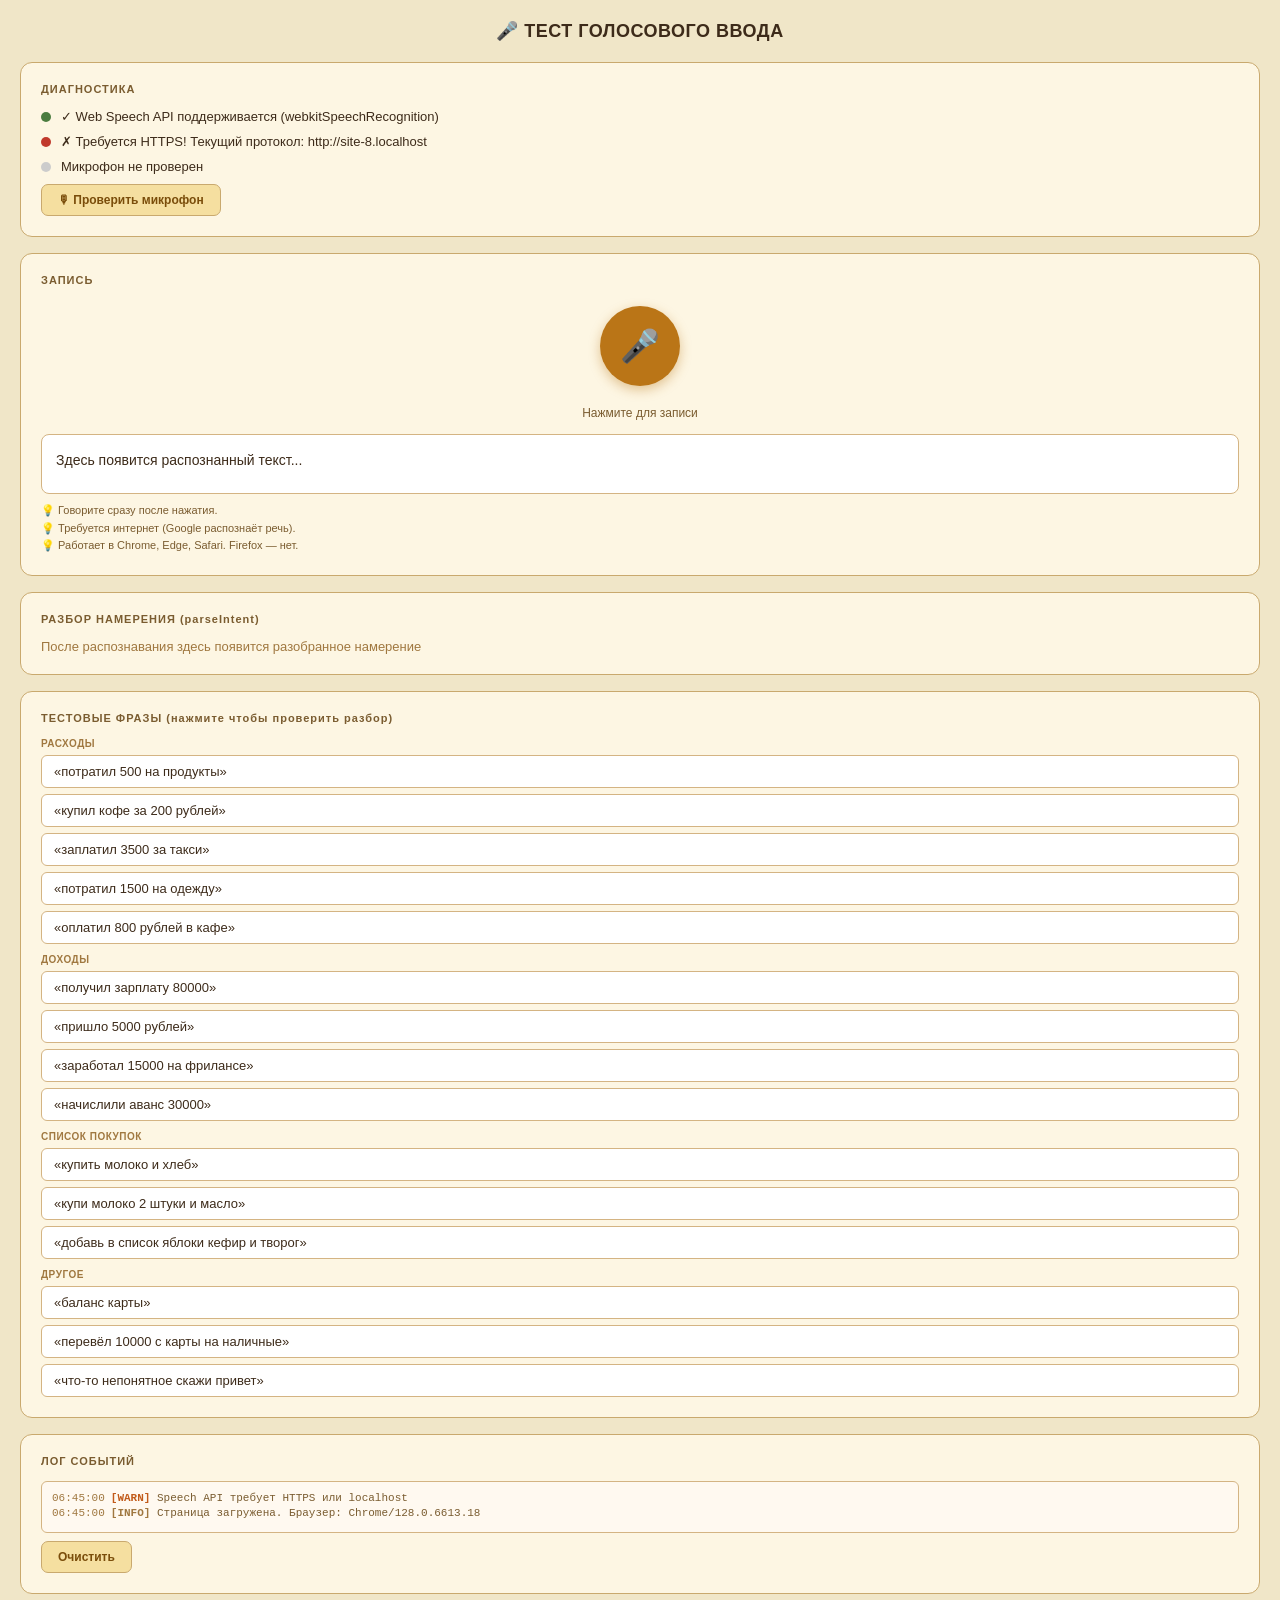
==== voice-test.html @ 2bba3cf2 "Add files via upload" ====
<!DOCTYPE html>
<html lang="ru">
<head>
<meta charset="UTF-8">
<meta name="viewport" content="width=device-width, initial-scale=1.0">
<title>Тест голосового ввода</title>
<style>
  *{box-sizing:border-box;margin:0;padding:0;}
  body{font-family:-apple-system,BlinkMacSystemFont,'Segoe UI',Roboto,sans-serif;background:#F0E6C8;color:#3D2B1A;padding:20px;min-height:100vh;}
  h1{font-size:18px;font-weight:700;color:#3D2B1A;letter-spacing:.5px;margin-bottom:20px;text-align:center;}
  .card{background:#FDF6E3;border:1.5px solid #C9A96E;border-radius:12px;padding:20px;margin-bottom:16px;}
  .card-title{font-size:11px;font-weight:700;color:#7A5C30;letter-spacing:1px;margin-bottom:14px;}
  .status-row{display:flex;align-items:center;gap:10px;margin-bottom:10px;font-size:13px;}
  .dot{width:10px;height:10px;border-radius:50%;flex-shrink:0;}
  .dot.ok{background:#4A7C3F;}
  .dot.warn{background:#C25B1A;}
  .dot.err{background:#C0392B;}
  .dot.gray{background:#ccc;}
  .mic-btn{width:80px;height:80px;border-radius:50%;border:none;font-size:32px;cursor:pointer;background:#BA7517;color:#fff;display:flex;align-items:center;justify-content:center;margin:20px auto;transition:all .2s;box-shadow:0 4px 12px rgba(186,117,23,.4);}
  .mic-btn:hover{background:#7A4D0A;transform:scale(1.05);}
  .mic-btn.recording{background:#C0392B;animation:pulse 1s infinite;}
  .mic-btn.waiting{background:#7A5C30;}
  @keyframes pulse{0%,100%{transform:scale(1);}50%{transform:scale(1.08);}}
  .result-box{background:#fff;border:1.5px solid #D4B483;border-radius:8px;padding:14px;min-height:60px;font-size:14px;color:#3D2B1A;line-height:1.6;white-space:pre-wrap;}
  .result-box.error{border-color:#C0392B;background:#FADBD8;color:#C0392B;}
  .result-box.success{border-color:#4A7C3F;background:#C8DFC4;color:#2D5228;}
  .hint{font-size:11px;color:#7A5C30;margin-top:8px;line-height:1.6;}
  .intent-box{font-size:12px;font-family:monospace;background:#3D2B1A;color:#C9A96E;border-radius:8px;padding:14px;overflow-x:auto;white-space:pre;display:none;}
  .log{font-size:11px;color:#7A5C30;font-family:monospace;max-height:150px;overflow-y:auto;background:#fff9f0;border:1px solid #D4B483;border-radius:6px;padding:10px;}
  .log div{margin-bottom:3px;}
  .log .ts{color:#A07840;margin-right:6px;}
  .btn-row{display:flex;gap:8px;flex-wrap:wrap;}
  .btn{padding:8px 16px;border-radius:7px;border:1.5px solid #C9A96E;background:#F5DFA0;color:#7A4D0A;font-size:12px;font-weight:700;cursor:pointer;}
  .btn:hover{background:#BA7517;color:#fff;border-color:#BA7517;}
  .phrase{background:#fff;border:1px solid #D4B483;border-radius:6px;padding:8px 12px;font-size:13px;cursor:pointer;transition:.15s;}
  .phrase:hover{background:#F5DFA0;border-color:#BA7517;}
  .phrases{display:flex;flex-direction:column;gap:6px;}
  .section-label{font-size:10px;font-weight:700;color:#A07840;letter-spacing:.5px;margin:10px 0 6px;}
</style>
</head>
<body>

<h1>🎤 ТЕСТ ГОЛОСОВОГО ВВОДА</h1>

<!-- Диагностика -->
<div class="card">
  <div class="card-title">ДИАГНОСТИКА</div>
  <div class="status-row"><div class="dot gray" id="dot-api"></div><span id="txt-api">Проверяю Web Speech API...</span></div>
  <div class="status-row"><div class="dot gray" id="dot-https"></div><span id="txt-https">Проверяю протокол...</span></div>
  <div class="status-row"><div class="dot gray" id="dot-mic"></div><span id="txt-mic">Микрофон не проверен</span></div>
  <div style="margin-top:10px">
    <button class="btn" onclick="checkMic()">🎙 Проверить микрофон</button>
  </div>
</div>

<!-- Запись -->
<div class="card">
  <div class="card-title">ЗАПИСЬ</div>
  <button class="mic-btn" id="mic-btn" onclick="toggleRecording()">🎤</button>
  <div style="text-align:center;font-size:12px;color:#7A5C30;margin-bottom:14px" id="rec-status">Нажмите для записи</div>
  <div class="result-box" id="result-box">Здесь появится распознанный текст...</div>
  <div class="hint">
    💡 Говорите сразу после нажатия.<br>
    💡 Требуется интернет (Google распознаёт речь).<br>
    💡 Работает в Chrome, Edge, Safari. Firefox — нет.
  </div>
</div>

<!-- Разбор намерения -->
<div class="card">
  <div class="card-title">РАЗБОР НАМЕРЕНИЯ (parseIntent)</div>
  <div class="intent-box" id="intent-box"></div>
  <div id="intent-placeholder" style="font-size:13px;color:#A07840">После распознавания здесь появится разобранное намерение</div>
</div>

<!-- Тестовые фразы -->
<div class="card">
  <div class="card-title">ТЕСТОВЫЕ ФРАЗЫ (нажмите чтобы проверить разбор)</div>
  <div class="section-label">РАСХОДЫ</div>
  <div class="phrases" id="phrases-expense"></div>
  <div class="section-label">ДОХОДЫ</div>
  <div class="phrases" id="phrases-income"></div>
  <div class="section-label">СПИСОК ПОКУПОК</div>
  <div class="phrases" id="phrases-shop"></div>
  <div class="section-label">ДРУГОЕ</div>
  <div class="phrases" id="phrases-other"></div>
</div>

<!-- Лог событий -->
<div class="card">
  <div class="card-title">ЛОГ СОБЫТИЙ</div>
  <div class="log" id="log"></div>
  <div style="margin-top:8px"><button class="btn" onclick="clearLog()">Очистить</button></div>
</div>

<script>
// ── Диагностика ─────────────────────────────────────────────────
function setDot(id,txtId,status,msg){
  const dot=document.getElementById(id);
  const txt=document.getElementById(txtId);
  dot.className='dot '+status;
  txt.textContent=msg;
}

function runDiagnostics(){
  // Web Speech API
  if(window.SpeechRecognition||window.webkitSpeechRecognition){
    setDot('dot-api','txt-api','ok','✓ Web Speech API поддерживается ('+
      (window.SpeechRecognition?'SpeechRecognition':'webkitSpeechRecognition')+')');
  }else{
    setDot('dot-api','txt-api','err','✗ Web Speech API НЕ поддерживается — используйте Chrome или Safari');
    document.getElementById('mic-btn').disabled=true;
  }
  // HTTPS
  const proto=location.protocol;
  const isLocal=location.hostname==='localhost'||location.hostname==='127.0.0.1';
  if(proto==='https:'||isLocal){
    setDot('dot-https','txt-https','ok','✓ Протокол: '+(isLocal?'localhost (разрешено)':location.origin));
  }else{
    setDot('dot-https','txt-https','err','✗ Требуется HTTPS! Текущий протокол: '+proto+'//'+location.hostname);
    log('WARN','Speech API требует HTTPS или localhost');
  }
}

async function checkMic(){
  try{
    const stream=await navigator.mediaDevices.getUserMedia({audio:true});
    stream.getTracks().forEach(t=>t.stop());
    setDot('dot-mic','txt-mic','ok','✓ Микрофон доступен');
    log('OK','Доступ к микрофону получен');
  }catch(e){
    setDot('dot-mic','txt-mic','err','✗ Микрофон: '+e.message);
    log('ERR','Микрофон: '+e.message);
  }
}

// ── Запись ──────────────────────────────────────────────────────
let recognition=null;
let isRecording=false;

function toggleRecording(){
  if(isRecording){stopRec();return;}
  startRec();
}

function startRec(){
  const SR=window.SpeechRecognition||window.webkitSpeechRecognition;
  if(!SR){showResult('Браузер не поддерживает Web Speech API','error');return;}

  recognition=new SR();
  recognition.lang='ru-RU';
  recognition.continuous=false;
  recognition.interimResults=true; // включаем чтобы видеть промежуточный текст
  recognition.maxAlternatives=3;

  recognition.onstart=()=>{
    isRecording=true;
    document.getElementById('mic-btn').className='mic-btn recording';
    document.getElementById('mic-btn').textContent='⏹';
    document.getElementById('rec-status').textContent='🔴 Идёт запись — говорите...';
    document.getElementById('result-box').className='result-box';
    document.getElementById('result-box').textContent='Слушаю...';
    log('REC','Запись начата');
  };

  recognition.onresult=e=>{
    let interim='',final='';
    for(let i=e.resultIndex;i<e.results.length;i++){
      if(e.results[i].isFinal)final+=e.results[i][0].transcript;
      else interim+=e.results[i][0].transcript;
    }
    if(interim)document.getElementById('result-box').textContent='💬 '+interim;
    if(final){
      isRecording=false;
      setBtn('idle');
      showResult(final,'success');
      log('OK','Распознано: "'+final+'"');
      // Все альтернативы
      const alts=[];
      for(let i=0;i<e.results[0].length;i++)alts.push(e.results[0][i].transcript+' ('+Math.round(e.results[0][i].confidence*100)+'%)');
      if(alts.length>1)log('ALT','Альтернативы: '+alts.join(' | '));
      // Разобрать намерение
      const intent=parseIntent(final);
      showIntent(intent);
    }
  };

  recognition.onnomatch=()=>{
    isRecording=false;setBtn('idle');
    showResult('Речь не распознана','error');
    log('WARN','onresult: ничего не распознано');
  };

  recognition.onerror=e=>{
    log('ERR','onerror: '+e.error+(e.message?' — '+e.message:''));
    if(e.error==='aborted'){log('INFO','aborted — нормально если уже получили результат');return;}
    isRecording=false;setBtn('idle');
    const msgs={
      'not-allowed':'Нет доступа к микрофону',
      'no-speech':'Ничего не услышано',
      'network':'Нет интернета',
      'audio-capture':'Микрофон не найден',
      'service-not-allowed':'Требуется HTTPS',
    };
    showResult(msgs[e.error]||'Ошибка: '+e.error,'error');
  };

  recognition.onend=()=>{
    log('EVT','onend сработал, isRecording='+isRecording);
    if(isRecording){isRecording=false;setBtn('idle');}
  };

  try{
    recognition.start();
    log('EVT','recognition.start() вызван');
  }catch(e){
    showResult('Не удалось запустить: '+e.message,'error');
    log('ERR','start() исключение: '+e.message);
  }
}

function stopRec(){
  if(recognition)try{recognition.stop();}catch(e){}
  isRecording=false;
  setBtn('idle');
  document.getElementById('rec-status').textContent='Запись остановлена вручную';
  log('EVT','Запись остановлена вручную');
}

function setBtn(state){
  const btn=document.getElementById('mic-btn');
  if(state==='idle'){
    btn.className='mic-btn';btn.textContent='🎤';
    document.getElementById('rec-status').textContent='Нажмите для записи';
  }else if(state==='waiting'){
    btn.className='mic-btn waiting';btn.textContent='⏳';
  }
}

function showResult(text,type){
  const box=document.getElementById('result-box');
  box.className='result-box'+(type?' '+type:'');
  box.textContent=text;
}

// ── parseIntent — локальный разбор ──────────────────────────────
function parseIntent(text){
  if(!text)return{intent:'unknown',raw_text:text};
  const t=text.toLowerCase().trim();

  // Список покупок
  const shopVerbs=['купить','купи','куплю','добавь в список','нужно купить'];
  if(shopVerbs.some(v=>t.includes(v))){
    const items=parseShoppingItems(t);
    if(items.length)return{intent:'add_shopping',items};
  }
  // Баланс
  if(/баланс|сколько|остаток/.test(t))return{intent:'check_balance',raw_text:text};
  // Перевод
  if(/перевёл|перевел|перевести|перевод/.test(t)){
    return{intent:'add_transfer',amount:extractAmount(t),raw_text:text};
  }
  // Доход
  const incVbs=['получил','получила','заработал','заработала','пришло','пришла','зарплата','аванс','доход','начислили'];
  if(incVbs.some(v=>t.includes(v))){
    return{intent:'add_income',amount:extractAmount(t),category:findCategory(t,'income'),raw_text:text};
  }
  // Расход (если есть сумма)
  const amount=extractAmount(t);
  if(amount>0){
    return{intent:'add_expense',amount,category:findCategory(t,'expense'),raw_text:text};
  }
  return{intent:'unknown',raw_text:text};
}

function extractAmount(text){
  const m=text.match(/(\d[\d\s]*\d|\d+)(?:[,\.](\d+))?/);
  if(m){
    const raw=m[0].replace(/\s/g,'').replace(',','.');
    const n=parseFloat(raw);
    if(!isNaN(n)&&n>0)return n;
  }
  return 0;
}

function findCategory(text,type){
  const keyMap=[
    [/продукт|еда|магазин|супермаркет/,'Продукты'],
    [/транспорт|метро|такси|автобус/,'Транспорт'],
    [/кафе|ресторан|кофе|обед|ужин/,'Кафе и рестораны'],
    [/аптек|лекарств|врач/,'Здоровье'],
    [/одежд|обувь/,'Одежда'],
    [/зарплат|аванс|оклад/,'Зарплата'],
    [/кредит|ипотек/,'Кредит'],
    [/связь|интернет|телефон/,'Связь'],
    [/квартплат|коммунал|аренда/,'Квартплата'],
    [/развлечен|кино|игр/,'Развлечения'],
  ];
  for(const[re,cat]of keyMap)if(re.test(text))return cat;
  return'Прочее';
}

function parseShoppingItems(text){
  const clean=text.replace(/купить|купи|куплю|добавь в список|нужно/g,' ');
  const parts=clean.split(/,|\bи\b/).map(s=>s.trim()).filter(s=>s.length>1);
  return parts.map(p=>{
    const qm=p.match(/(\d+)/);
    const qty=qm?parseInt(qm[1]):1;
    const name=p.replace(/\d+\s*(?:шт|штук|пачк|литр|кг|грамм)?/g,'').trim();
    return name.length>1?{name,qty,price:0}:null;
  }).filter(Boolean);
}

function showIntent(intent){
  document.getElementById('intent-placeholder').style.display='none';
  const box=document.getElementById('intent-box');
  box.style.display='block';
  box.textContent=JSON.stringify(intent,null,2);
}

// ── Тестовые фразы ───────────────────────────────────────────────
const testPhrases={
  expense:['потратил 500 на продукты','купил кофе за 200 рублей','заплатил 3500 за такси','потратил 1500 на одежду','оплатил 800 рублей в кафе'],
  income:['получил зарплату 80000','пришло 5000 рублей','заработал 15000 на фрилансе','начислили аванс 30000'],
  shop:['купить молоко и хлеб','купи молоко 2 штуки и масло','добавь в список яблоки кефир и творог'],
  other:['баланс карты','перевёл 10000 с карты на наличные','что-то непонятное скажи привет'],
};

function buildPhrases(){
  const fill=(id,phrases)=>{
    const el=document.getElementById(id);
    phrases.forEach(p=>{
      const div=document.createElement('div');
      div.className='phrase';
      div.textContent='«'+p+'»';
      div.onclick=()=>{
        showResult(p,'success');
        const intent=parseIntent(p);
        showIntent(intent);
        log('TEST','Тест: "'+p+'" → '+intent.intent);
      };
      el.appendChild(div);
    });
  };
  fill('phrases-expense',testPhrases.expense);
  fill('phrases-income',testPhrases.income);
  fill('phrases-shop',testPhrases.shop);
  fill('phrases-other',testPhrases.other);
}

// ── Лог ─────────────────────────────────────────────────────────
function log(type,msg){
  const el=document.getElementById('log');
  const ts=new Date().toLocaleTimeString('ru-RU');
  const colors={OK:'#2D5228',ERR:'#C0392B',WARN:'#C25B1A',REC:'#2471A3',EVT:'#7A5C30',INFO:'#A07840',ALT:'#7A5C30',TEST:'#BA7517'};
  const div=document.createElement('div');
  div.innerHTML=`<span class="ts">${ts}</span><span style="color:${colors[type]||'#3D2B1A'};font-weight:700">[${type}]</span> ${msg}`;
  el.appendChild(div);
  el.scrollTop=el.scrollHeight;
}

function clearLog(){document.getElementById('log').innerHTML='';}

// ── Запуск ───────────────────────────────────────────────────────
runDiagnostics();
buildPhrases();
log('INFO','Страница загружена. Браузер: '+navigator.userAgent.match(/(Chrome|Safari|Firefox|Edge)\/[\d.]+/)?.[0]||'неизвестен');
</script>
</body>
</html>
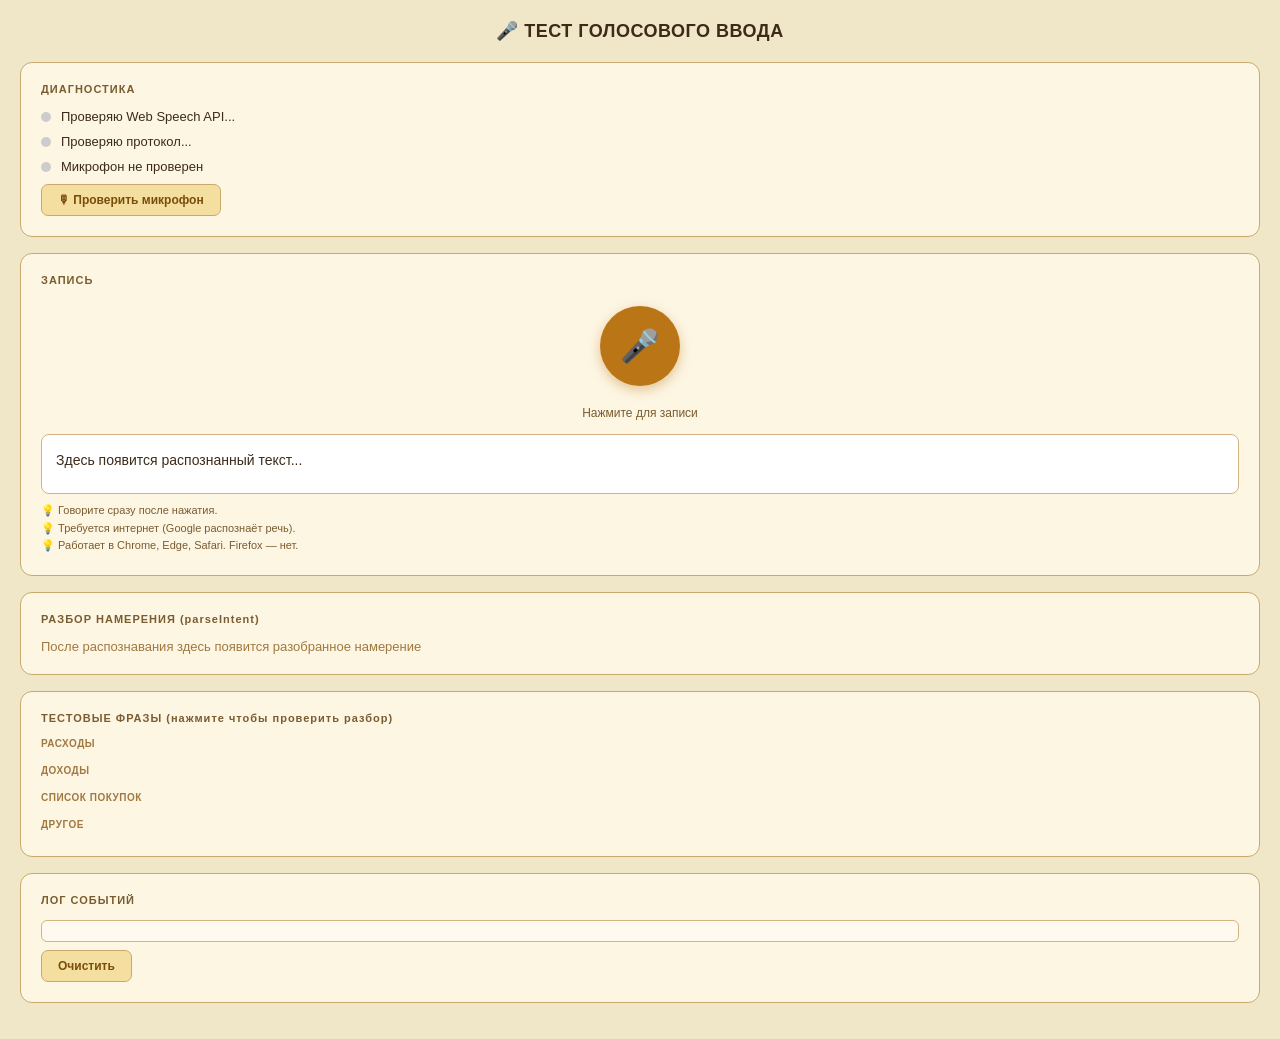
==== commit c6d210ee: "Add files via upload" ====
--- a/voice-test.html
+++ b/voice-test.html
@@ -274,11 +274,13 @@
 }
 
 function extractAmount(text){
-  const m=text.match(/(\d[\d\s]*\d|\d+)(?:[,\.](\d+))?/);
-  if(m){
-    const raw=m[0].replace(/\s/g,'').replace(',','.');
-    const n=parseFloat(raw);
-    if(!isNaN(n)&&n>0)return n;
+    const allNums=[...text.matchAll(/\b(\d[\d\s]{0,5}\d|\d+)(?:[,\.](\d{1,2}))?\b/g)];
+    for(const m of allNums){
+      const raw=m[0].replace(/\s/g,'').replace(',','.');
+      const n=parseFloat(raw);
+      if(!isNaN(n)&&n>0&&!(n>=2000&&n<=2035))return n;
+    }
+    return 0;
   }
   return 0;
 }
